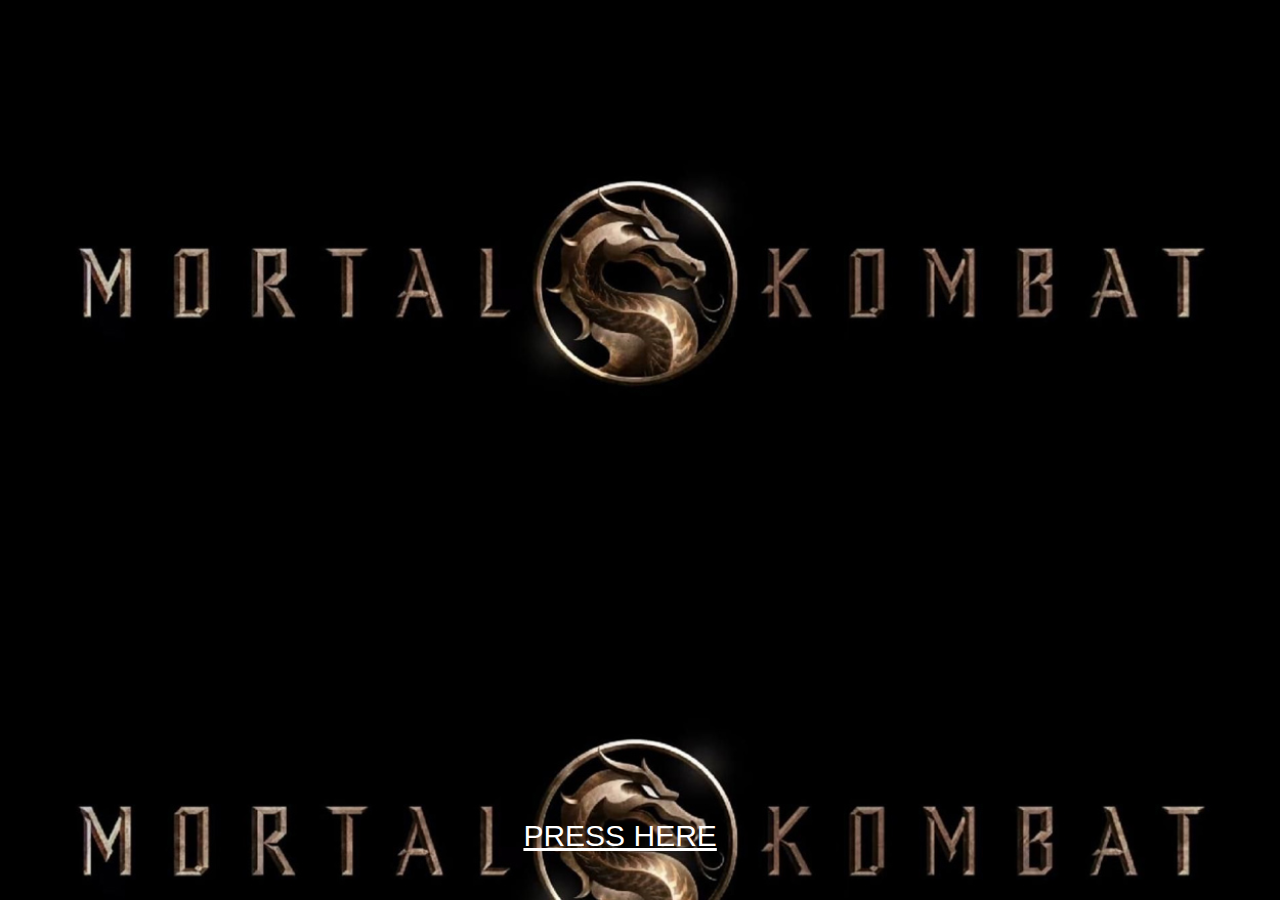
==== index.html @ 8bb6e320 "se agrega el proyecto" ====
<!DOCTYPE html>
<html lang="en">
<head>
    <meta charset="UTF-8">
    <meta http-equiv="X-UA-Compatible" content="IE=edge">
    <meta name="viewport" content="width=device-width, initial-scale=1.0">
    <link rel="stylesheet" type="text/css" href="index.css">
    <link rel="icon" href="scorpion.ico"">
    <title>Mortal Kombat 11</title>
</head>
<body>

  <a href="practica_final.html">PRESS HERE</a>
    
    
</body>
</html>
---- index.css ----
body{
    background-image:url(inicio.jpg);
    background-size: cover;
    
}

a{
    display: inline;
    font-family: Arial;
    font-size: 30px;
    color: #fff;
    position: absolute;
    bottom:47px;
    right: 44%;
    transition-property:index;
}
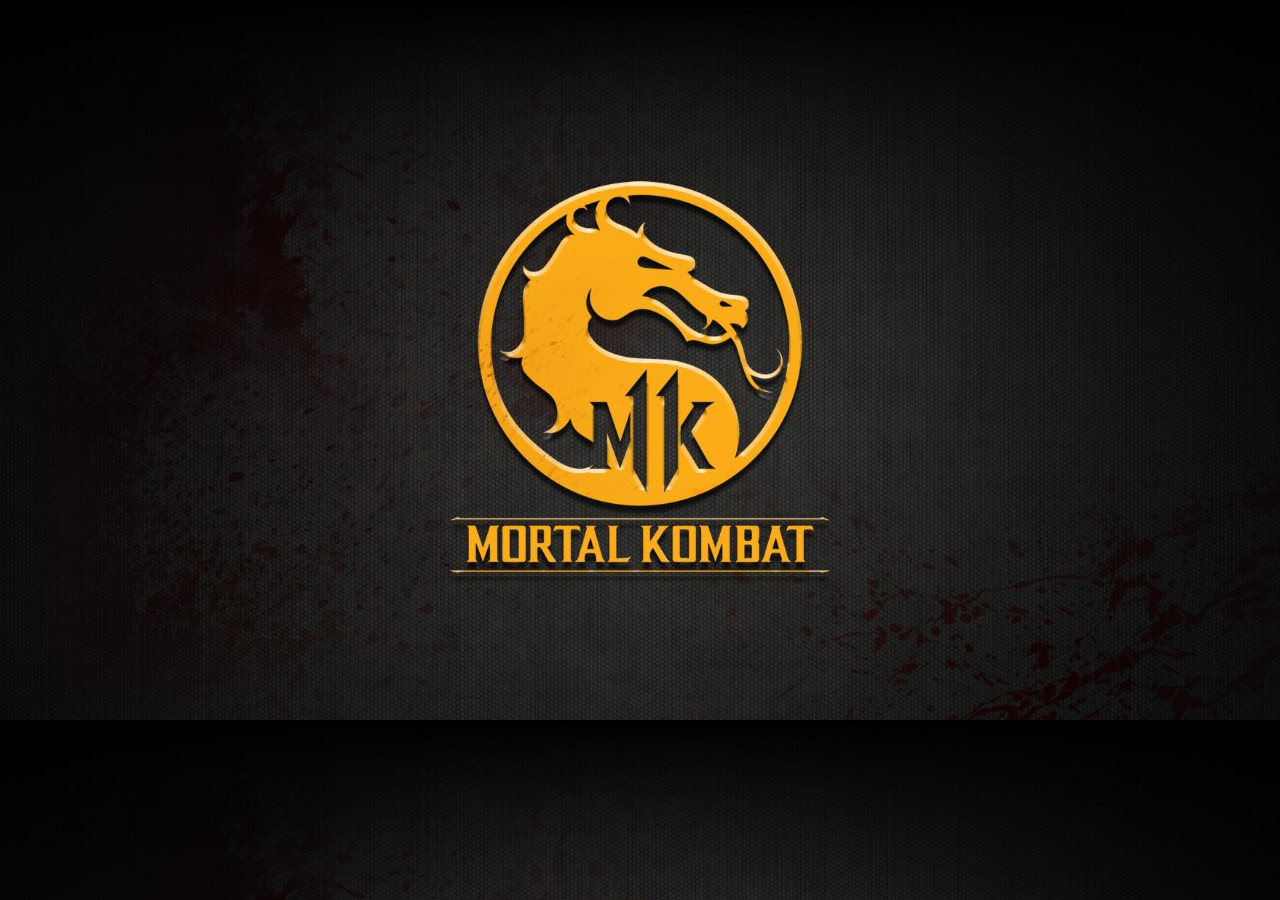
==== commit 6cebfb8f: "se agrego el mensaje xd" ====
--- a/index.html
+++ b/index.html
@@ -10,8 +10,15 @@
 </head>
 <body>
 
-  <a href="practica_final.html">PRESS HERE</a>
-    
+  
+  <div class="nav_pc">
+    <a href="practica_final.html">PRESS HERE</a>
+  </div>
+
+
+  <div class="nav_celular">
+    <a href="practica_final.html">PRESS HERE</a>
+  </div>
     
 </body>
 </html>
--- a/index.css
+++ b/index.css
@@ -1,9 +1,13 @@
+
+
 body{
     background-image:url(inicio.jpg);
     background-size: cover;
     
 }
-
+.nav_celular{
+    display:none;
+}
 a{
     display: inline;
     font-family: Arial;
@@ -15,4 +19,23 @@
     transition-property:index;
 }
 
+@media only screen and (min-width: 480px) {
+    .nav_pc{
+        display: none;
+    }
+    body{
+        background-image:url(interface.jpg);
+        background-size: cover;
+    }
+    a{
+        display: inline;
+        font-family: Arial;
+        font-size: 30px;
+        color: #fff;
+        position: absolute;
+        bottom:47px;
+        right: 44%;
+        transition-property:index;
+    }
+}
 
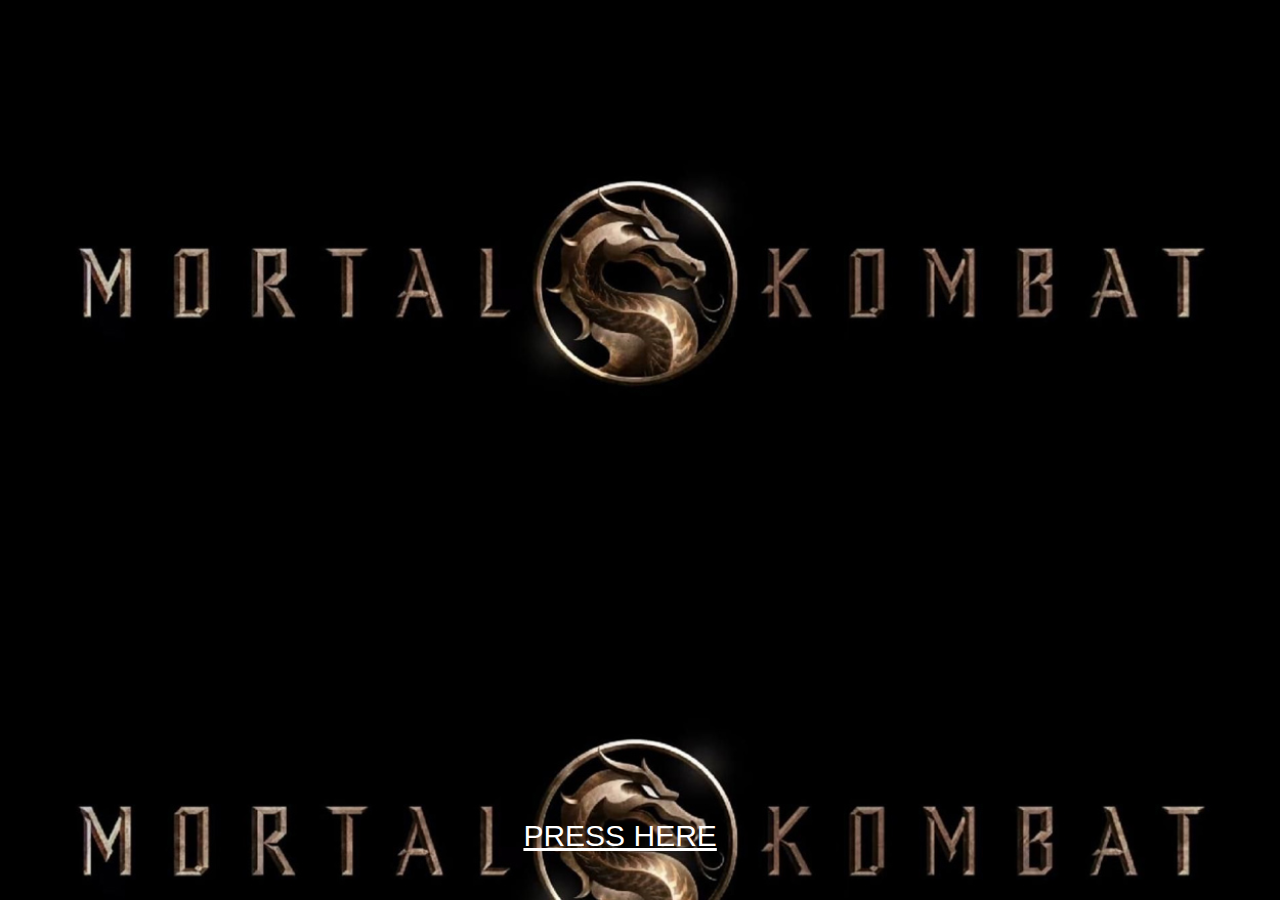
==== commit 4c170b24: "se agrego el mensaje xd" ====
--- a/index.html
+++ b/index.html
@@ -18,6 +18,7 @@
 
   <div class="nav_celular">
     <a href="practica_final.html">PRESS HERE</a>
+    <img src="interface.jpg" alt="">
   </div>
     
 </body>
--- a/index.css
+++ b/index.css
@@ -1,5 +1,6 @@
 
 
+@media only screen and (min-width: 480px) {
 body{
     background-image:url(inicio.jpg);
     background-size: cover;
@@ -8,6 +9,7 @@
 .nav_celular{
     display:none;
 }
+
 a{
     display: inline;
     font-family: Arial;
@@ -18,23 +20,25 @@
     right: 44%;
     transition-property:index;
 }
-
-@media only screen and (min-width: 480px) {
+}
+@media only screen and (max-width: 480px) {
     .nav_pc{
         display: none;
     }
-    body{
-        background-image:url(interface.jpg);
-        background-size: cover;
+    img{
+        width: 800px;
+        margin: -9px -5px 0 -150px;
+        height: 700px;
     }
+    
     a{
         display: inline;
         font-family: Arial;
-        font-size: 30px;
+        font-size: 25px;
         color: #fff;
         position: absolute;
-        bottom:47px;
-        right: 44%;
+        bottom:20px;
+        right: 147px;
         transition-property:index;
     }
 }
